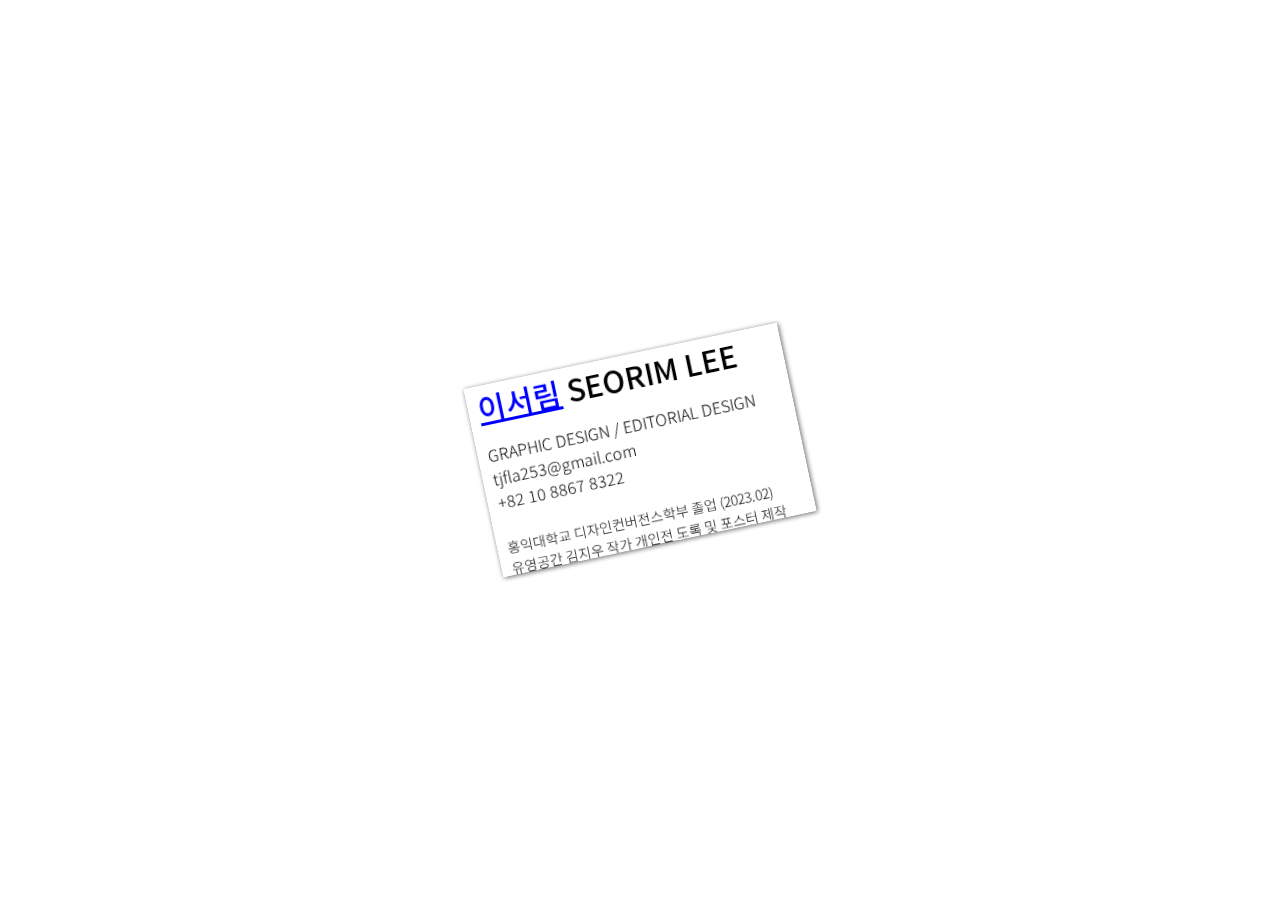
==== namecard for web/index.html @ 299b016d "Add files via upload" ====
<!DOCTYPE html>
<html lang="en">

<head>
    <meta charset="UTF-8">
    <meta http-equiv="X-UA-Compatible" content="IE=edge">
    <meta name="viewport" content="width=device-width, initial-scale=1.0">
    <title>Document</title>
    <link rel="stylesheet" href="index.css">
    <script src="jquery-1.11.3.min.js"></script>
    <script src="jquery-ui-1.10.3.custom.min.js"></script>
    <script>
    $(document).ready(function(){
        $("#btm").click(function(){
          $("#top").addClass('up');
        });    
        $("#top").click(function(){
          $("#top").removeClass('up');
        });    
   
    });
    </script>
</head>


<body>
    <main>
        <div class="namecard" id="top">
            <div class="line">
                <img src="me.jpg" alt="/">
                <!-- <p>
                    <span>\ >_< /</span>
                </p> -->
            </div>



        </div>
        <div class="namecard" id="btm">
            <div class="top">
                <p class="name">
                    <a href="photo.html">이서림</a>
                    SEORIM LEE<br><br>
                </p>
                GRAPHIC DESIGN / EDITORIAL DESIGN<br>
                tjfla253@gmail.com<br>
                +82 10 8867 8322<br><br>
            </div>
    
            <div class="main">
                <p>
                    홍익대학교 디자인컨버전스학부 졸업 (2023.02)<br>
                    유영공간 김지우 작가 개인전 도록 및 포스터 제작 (2023.02)<br>
                    홍익대학교 공모전 작명 공모전 대상 (2022)<br><br>
                </p>
                <span>License<br></span>
                ACP Photoshop, Illustration<br><br>
    
                <span>Tool Skill<br></span>
                Photoshop, Illustration, After effect, html/css<br><br>
    
                <span>Key Skill<br></span>
                편집디자인(2D 출력물 및 웹 게시), 웹디자인, 사진 편집 및 보정, 카피라이팅<br><br>
    
                <span>Additional<br></span>
                Ableton MIDI - 동영상에 필요한 간단한 사운드 트랙 제작 가능<br>
            </div>
    
    
    
        </div>
    </main>
</body>

</html>
---- namecard for web/index.css ----
@import url('https://fonts.googleapis.com/css2?family=Noto+Sans+KR:wght@100;300;400;500;700;900&display=swap');        *{
    padding: 0;
    margin: 0;
    font-family: 'Noto Sans KR', sans-serif;        }
a{
    color: #00f;
}
main{
    width: 100%;
    height: 100%;
    position: fixed;
    display: flex;
    justify-content: center;
    align-items: center;
    line-height: 1.5em;
    word-break:keep-all;
}
#top{
    background-color: rgb(255, 255, 255);
    color: rgb(0, 0, 0);
    overflow: hidden;
    display: flex;
    flex-direction: column;
    justify-content: space-around;
    line-height: 1em;
    /* display: none; */
}
.line{
    width: 100%;
    display: flex;
    justify-content: space-around;
    font-size: 19px;
}
.line img{
    width: 100%;
    object-fit: cover;
}
.namecard{
    position: absolute;
    font-weight: 300;
    width: 320px;
    height: 192px;
    background-color: rgb(255, 255, 255);
    padding: 10px;
    box-sizing: border-box;
    overflow-y: scroll;
    transform: rotate(-12deg);
    box-shadow: 1px 1px 5px rgba(0, 0, 0, 0.345);
}
.main{
    font-size: 14px;
    line-height: 1.5em;
}
.name{
    font-weight: 500;
    font-size: 30px;
}
span{
    font-weight: 500;
}
.up{
    z-index: 999;
}
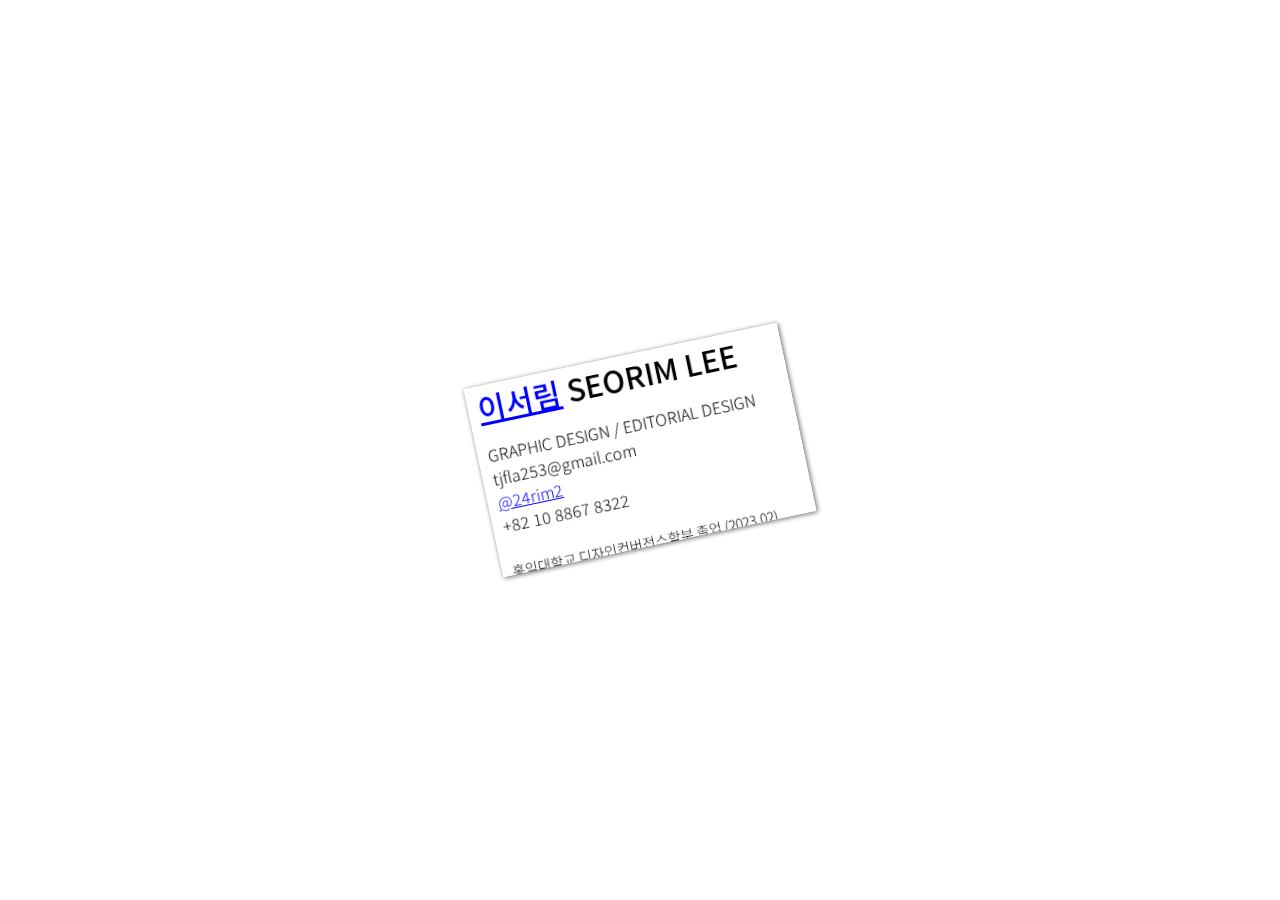
==== commit c598b514: "Update index.html" ====
--- a/namecard for web/index.html
+++ b/namecard for web/index.html
@@ -44,6 +44,7 @@
                 </p>
                 GRAPHIC DESIGN / EDITORIAL DESIGN<br>
                 tjfla253@gmail.com<br>
+                <a href="https://www.instagram.com/24rim2/">@24rim2</a><br>
                 +82 10 8867 8322<br><br>
             </div>
     
@@ -72,4 +73,4 @@
     </main>
 </body>
 
-</html>+</html>
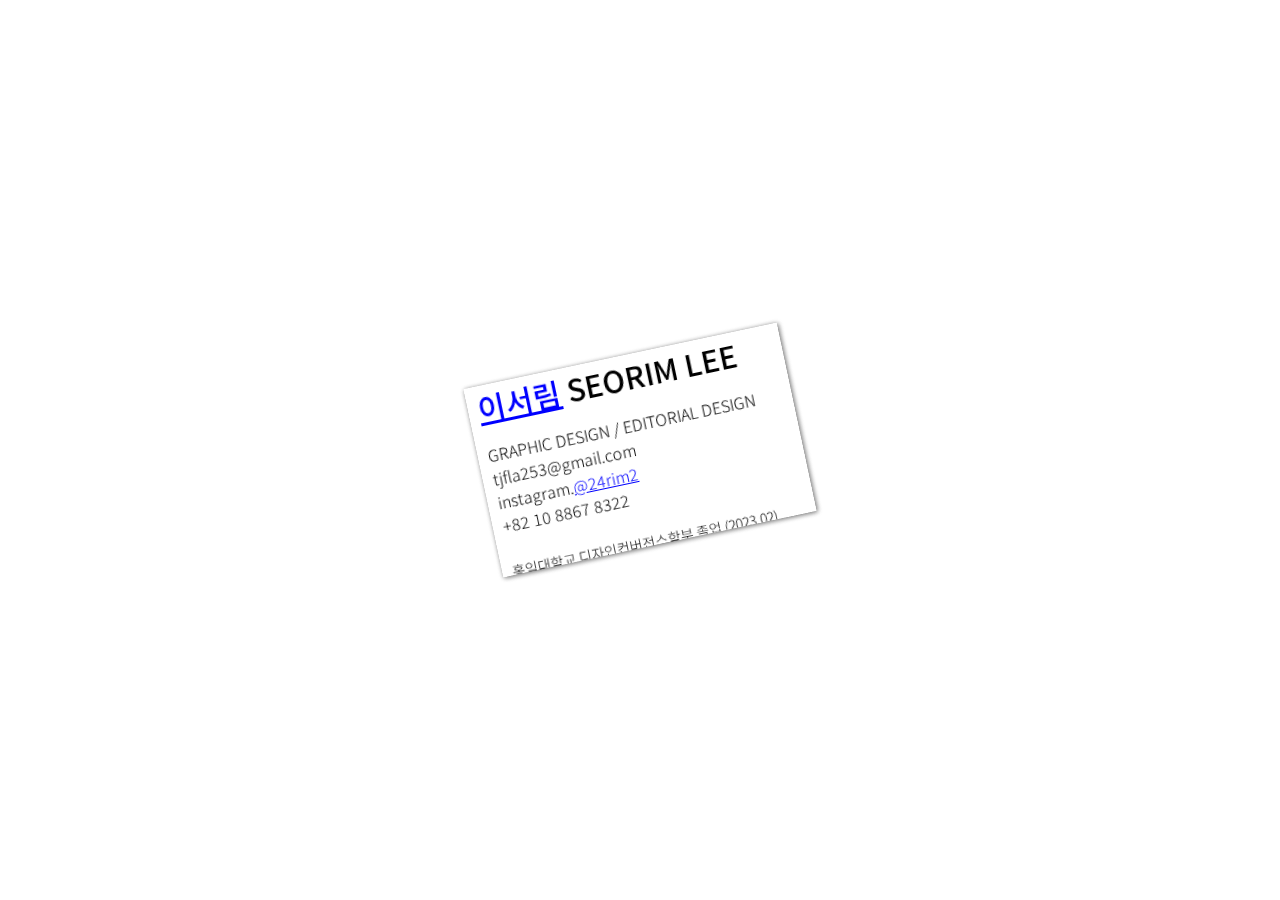
==== commit 7271b64b: "Update index.html" ====
--- a/namecard for web/index.html
+++ b/namecard for web/index.html
@@ -44,7 +44,7 @@
                 </p>
                 GRAPHIC DESIGN / EDITORIAL DESIGN<br>
                 tjfla253@gmail.com<br>
-                <a href="https://www.instagram.com/24rim2/">@24rim2</a><br>
+                instagram.<a href="https://www.instagram.com/24rim2/">@24rim2</a><br>
                 +82 10 8867 8322<br><br>
             </div>
     
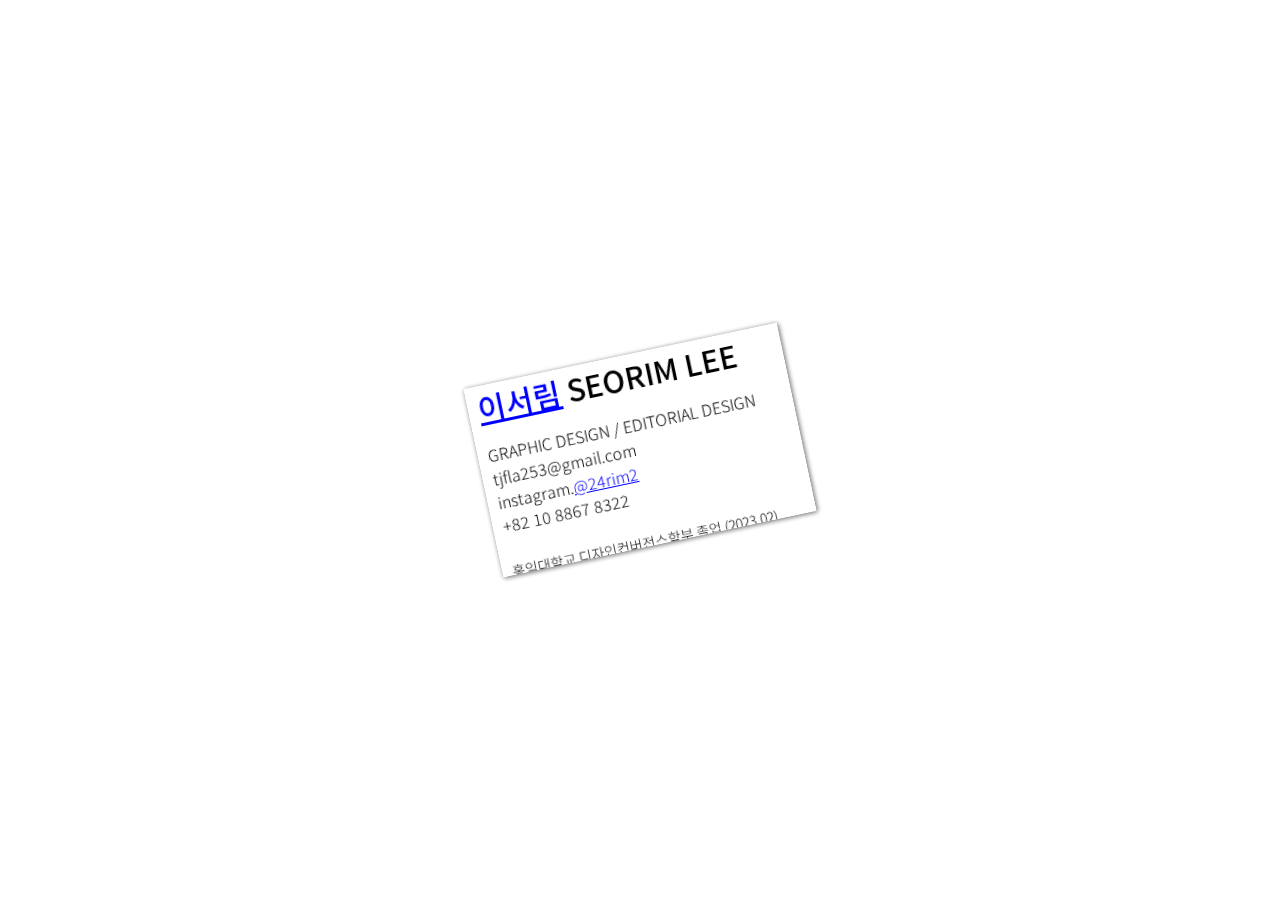
==== commit 084660dd: "Update index.html" ====
--- a/namecard for web/index.html
+++ b/namecard for web/index.html
@@ -27,10 +27,9 @@
     <main>
         <div class="namecard" id="top">
             <div class="line">
-                <img src="me.jpg" alt="/">
-                <!-- <p>
+                <p>
                     <span>\ >_< /</span>
-                </p> -->
+                </p>
             </div>
 
 
